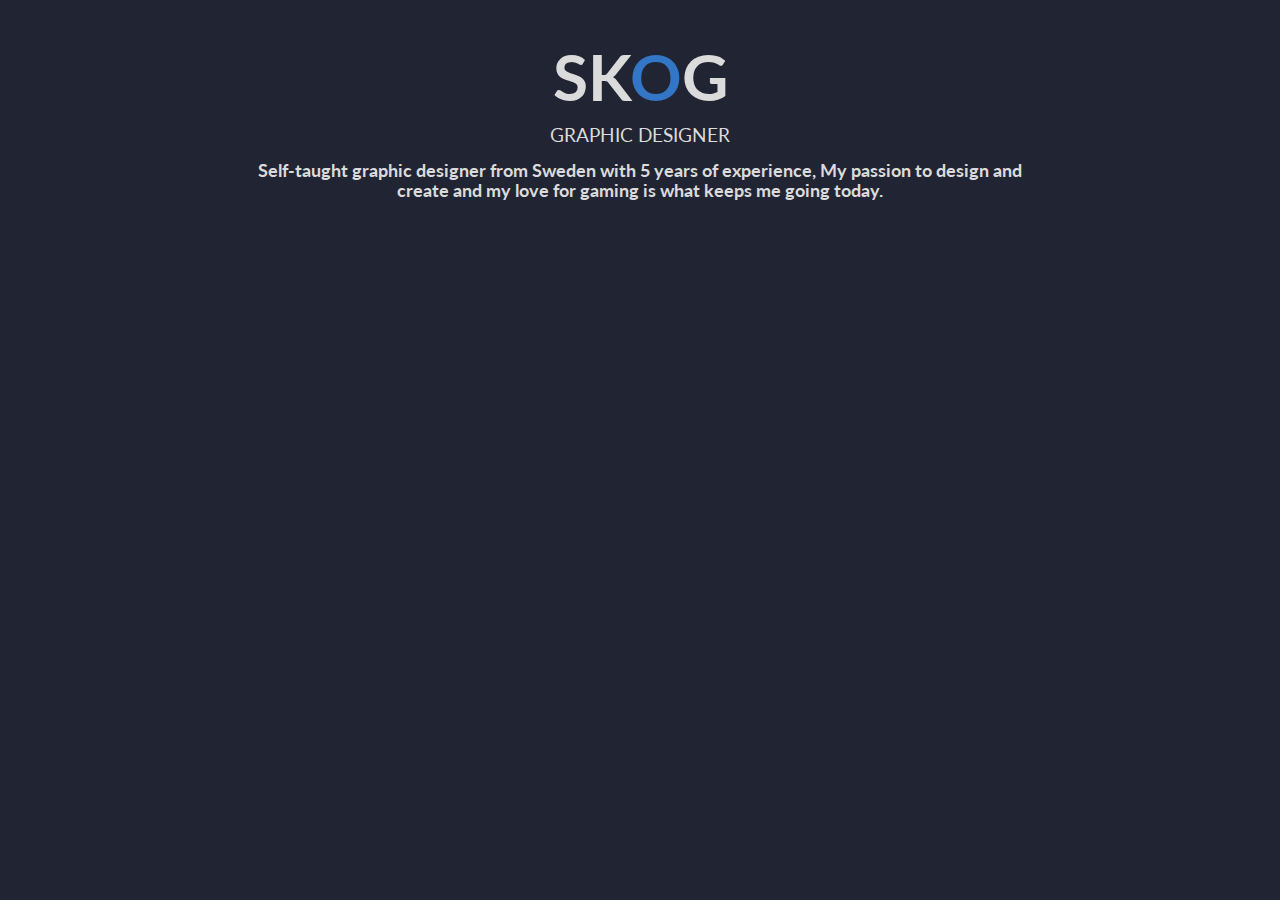
==== index.html @ e07f696e "Basic design copied over" ====
<!DOCTYPE html>
<html lang="en">
	<head>
		<title>SKOG - Graphic Designer</title>
		<meta charset="utf-8"/>
		<link rel="icon" href="favicon.ico"/>
		<link href="https://fonts.googleapis.com/css?family=Lato" rel="stylesheet">
		<link rel="stylesheet" href="css/normalize-6.0.0.min.css"/>
		<link rel="stylesheet" href="css/style.min.css"/>
		<script src="js/jquery-3.2.1.min.js"></script>
		<script src="js/core.min.js"></script>
	</head>
	<body>
	<div id="header">SK<span>O</span>G</div>
	<div id="sub-header">GRAPHIC DESIGNER</div>
	<div id="info">Self-taught graphic designer from Sweden with 5 years of experience, My passion to design and create and my love for gaming is what keeps me going today.</div>
	</body>
</html>
---- css/style.min.css ----
#header,body{font-size:2em}#header,#info{font-weight:700}*{margin:0;padding:0}:focus{outline:0}body{font-family:Lato,sans-serif;background:#212433;color:#dbdbdb;text-align:center}#header{margin:40px auto 0}#header span{color:#3376c5}#sub-header{font-size:.6em;margin:10px auto 0}#info{margin:15px auto 0;font-style:normal;width:800px;font-size:.55em}
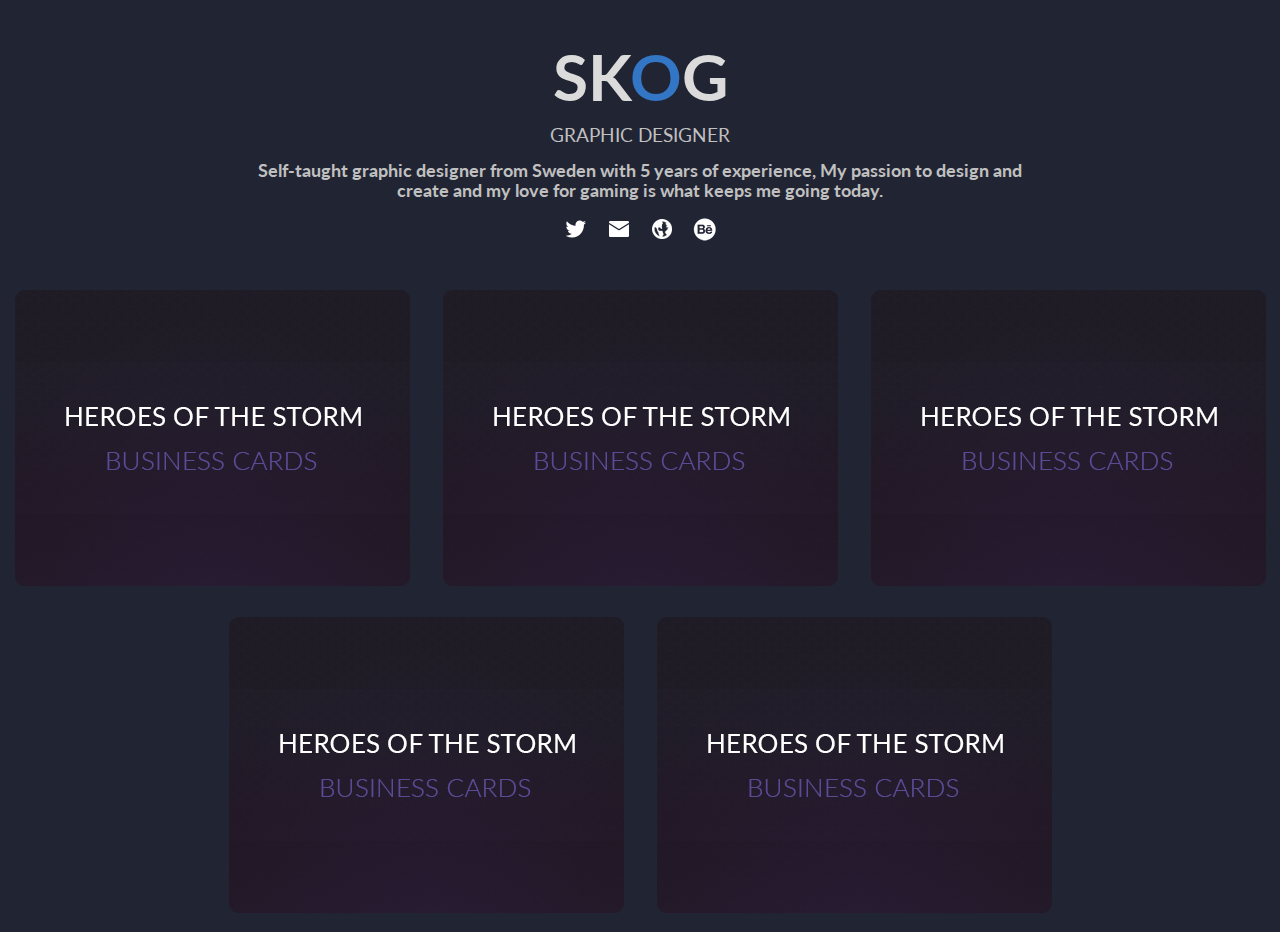
==== commit 28ac2346: "Finalize base site design" ====
--- a/index.html
+++ b/index.html
@@ -11,8 +11,21 @@
 		<script src="js/core.min.js"></script>
 	</head>
 	<body>
-	<div id="header">SK<span>O</span>G</div>
-	<div id="sub-header">GRAPHIC DESIGNER</div>
-	<div id="info">Self-taught graphic designer from Sweden with 5 years of experience, My passion to design and create and my love for gaming is what keeps me going today.</div>
+		<div id="header">SK<span>O</span>G</div>
+		<div id="sub-header">GRAPHIC DESIGNER</div>
+		<div id="info">Self-taught graphic designer from Sweden with 5 years of experience, My passion to design and create and my love for gaming is what keeps me going today.</div>
+		<ul id="button-tray">
+			<li id="button-twitter" class="link" data-link="https://twitter.com/SkogDesigns"></li>
+			<li id="button-mail"></li>
+			<li id="button-home" class="link" data-link="http://skogdesigns.com/"></li>
+			<li id="button-behance" class="link" data-link="https://www.behance.net/skogdesigns"></li>
+		</ul>
+		<div id="tiles">
+			<div class="tile" id="tile-heroes"></div>
+			<div class="tile" id="tile-heroes1"></div>
+			<div class="tile" id="tile-heroes2"></div>
+			<div class="tile" id="tile-heroes3"></div>
+			<div class="tile" id="tile-heroes4"></div>
+		</div>
 	</body>
 </html>--- a/css/style.min.css
+++ b/css/style.min.css
@@ -1 +1 @@
-#header,body{font-size:2em}#header,#info{font-weight:700}*{margin:0;padding:0}:focus{outline:0}body{font-family:Lato,sans-serif;background:#212433;color:#dbdbdb;text-align:center}#header{margin:40px auto 0}#header span{color:#3376c5}#sub-header{font-size:.6em;margin:10px auto 0}#info{margin:15px auto 0;font-style:normal;width:800px;font-size:.55em}+#header,body{font-size:2em}#header,#info{font-weight:700}*{margin:0;padding:0}:focus{outline:0}body{font-family:Lato,sans-serif;background:#212433;color:silver;text-align:center}.link{cursor:pointer}#header{margin:40px auto 0;color:#dbdbdb}#header span{color:#3376c5}#sub-header{font-size:.6em;margin:10px auto 0}#info{margin:15px auto 0;font-style:normal;width:800px;font-size:.55em}#button-tray{list-style:none;margin-top:10px}#button-tray li{width:25px;height:25px;display:inline-block;margin:0 5px;background:center no-repeat}#button-tray #button-twitter{background-image:url([data-uri])}#button-tray #button-home{background-image:url([data-uri])}#button-tray #button-behance{background-image:url([data-uri])}#button-tray #button-mail{background-image:url([data-uri])}#tiles{width:1280px;margin:30px auto 0}#tiles .tile{background:center no-repeat;width:400px;height:300px;margin:10px;display:inline-block}#tiles #tile-heroes,#tiles #tile-heroes1,#tiles #tile-heroes2,#tiles #tile-heroes3,#tiles #tile-heroes4{background-image:url(../images/tile-heroes.png)}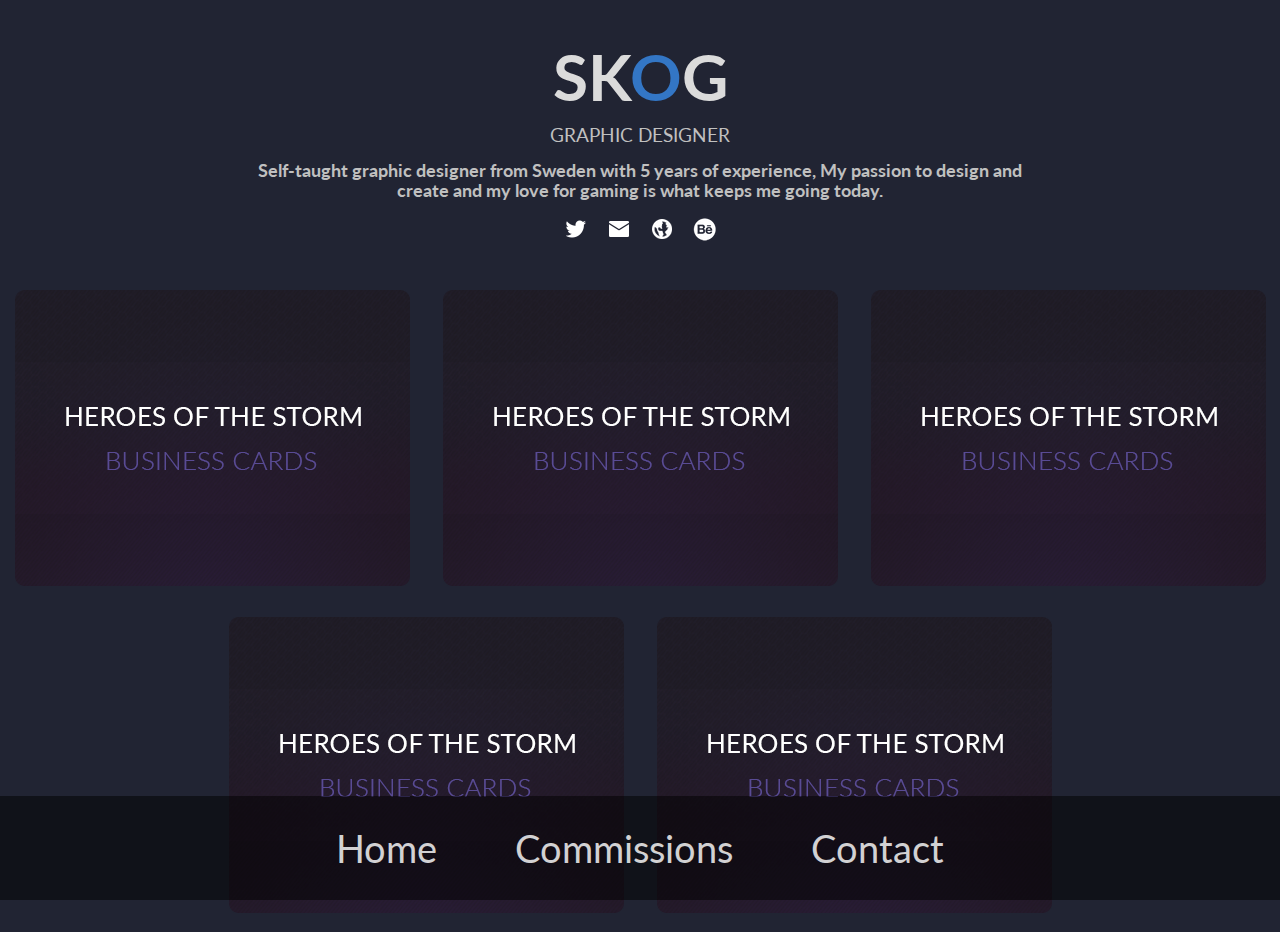
==== commit 7a0fd2a4: "Add navigation bar" ====
--- a/index.html
+++ b/index.html
@@ -21,11 +21,24 @@
 			<li id="button-behance" class="link" data-link="https://www.behance.net/skogdesigns"></li>
 		</ul>
 		<div id="tiles">
-			<div class="tile" id="tile-heroes"></div>
-			<div class="tile" id="tile-heroes1"></div>
-			<div class="tile" id="tile-heroes2"></div>
-			<div class="tile" id="tile-heroes3"></div>
-			<div class="tile" id="tile-heroes4"></div>
+			<div class="tile" data-slide="heroes" id="tile-heroes"></div>
+			<div class="tile" data-slide="heroes" id="tile-heroes1"></div>
+			<div class="tile" data-slide="heroes" id="tile-heroes2"></div>
+			<div class="tile" data-slide="heroes" id="tile-heroes3"></div>
+			<div class="tile" data-slide="heroes" id="tile-heroes4"></div>
+		</div>
+		<div id="navigation">
+			<div class="link" data-link="index.html">Home</div>
+			<div class="link" data-link="commissions.html">Commissions</div>
+			<div class="link" data-link="contact.html">Contact</div>
+		</div>
+		<div id="slide-cover">
+			<div id="slide-title"></div>
+			<div id="slide-close"></div>
+			<div id="slide-right" class="slide-arrow"></div>
+			<div id="slide-left" class="slide-arrow"></div>
+			<div id="slide-image"></div>
+			<div id="slide-info"></div>
 		</div>
 	</body>
 </html>--- a/css/style.min.css
+++ b/css/style.min.css
@@ -1 +1 @@
-#header,body{font-size:2em}#header,#info{font-weight:700}*{margin:0;padding:0}:focus{outline:0}body{font-family:Lato,sans-serif;background:#212433;color:silver;text-align:center}.link{cursor:pointer}#header{margin:40px auto 0;color:#dbdbdb}#header span{color:#3376c5}#sub-header{font-size:.6em;margin:10px auto 0}#info{margin:15px auto 0;font-style:normal;width:800px;font-size:.55em}#button-tray{list-style:none;margin-top:10px}#button-tray li{width:25px;height:25px;display:inline-block;margin:0 5px;background:center no-repeat}#button-tray #button-twitter{background-image:url([data-uri])}#button-tray #button-home{background-image:url([data-uri])}#button-tray #button-behance{background-image:url([data-uri])}#button-tray #button-mail{background-image:url([data-uri])}#tiles{width:1280px;margin:30px auto 0}#tiles .tile{background:center no-repeat;width:400px;height:300px;margin:10px;display:inline-block}#tiles #tile-heroes,#tiles #tile-heroes1,#tiles #tile-heroes2,#tiles #tile-heroes3,#tiles #tile-heroes4{background-image:url(../images/tile-heroes.png)}+#navigation,body{text-align:center}#header,body{font-size:2em}#header,#info{font-weight:700}*{margin:0;padding:0}:focus{outline:0}body{font-family:Lato,sans-serif;background:#212433;color:silver}.link{cursor:pointer}#header{margin:40px auto 0;color:#dbdbdb}#header span{color:#3376c5}#sub-header{font-size:.6em;margin:10px auto 0}#info{margin:15px auto 0;font-style:normal;width:800px;font-size:.55em}#button-tray{list-style:none;margin-top:10px}#button-tray li{width:25px;height:25px;display:inline-block;margin:0 5px;background:center no-repeat}#button-tray #button-twitter{background-image:url([data-uri])}#button-tray #button-home{background-image:url([data-uri])}#button-tray #button-behance{background-image:url([data-uri])}#button-tray #button-mail{background-image:url([data-uri])}#tiles{width:1280px;margin:30px auto 0}#tiles .tile{background:center no-repeat;width:400px;height:300px;margin:10px;display:inline-block;cursor:pointer}#slide-cover,#slide-cover #slide-image img{display:none}#tiles #tile-heroes,#tiles #tile-heroes1,#tiles #tile-heroes2,#tiles #tile-heroes3,#tiles #tile-heroes4{background-image:url(../images/tiles/tile-heroes.png)}#navigation{position:absolute;bottom:0;left:0;right:0;background:rgba(0,0,0,.5)}#navigation div{display:inline-block;margin:30px 35px;font-size:1.2em;color:rgba(255,255,255,.81)}#navigation div:hover{color:#fff}#slide-cover{position:absolute;top:0;left:0;right:0;bottom:0;background-color:rgba(0,0,0,.5);z-index:5}#slide-cover .slide-arrow{color:#fff;font-size:1.5em;position:absolute;top:0;bottom:0;width:100px;background:center center no-repeat rgba(152,137,140,.07);cursor:pointer}#slide-cover #slide-right{right:0;background-image:url([data-uri])}#slide-cover #slide-left{left:0;background-image:url([data-uri])}#slide-cover #slide-close{position:absolute;top:26px;right:33px;height:32px;width:32px;background:url([data-uri]);z-index:10;cursor:pointer}#slide-cover #slide-info,#slide-cover #slide-title{position:absolute;background:rgba(0,0,0,.5);height:67px;left:0;right:0}#slide-cover #slide-title{font-size:1.2em;top:0;padding-top:20px}#slide-cover #slide-info{font-size:.8em;bottom:0;padding-top:36px}#slide-cover #slide-image{background:center center no-repeat;height:100%;cursor:pointer}#slide-cover #slide-image iframe{display:none;width:79%;height:84%;margin-top:5%}